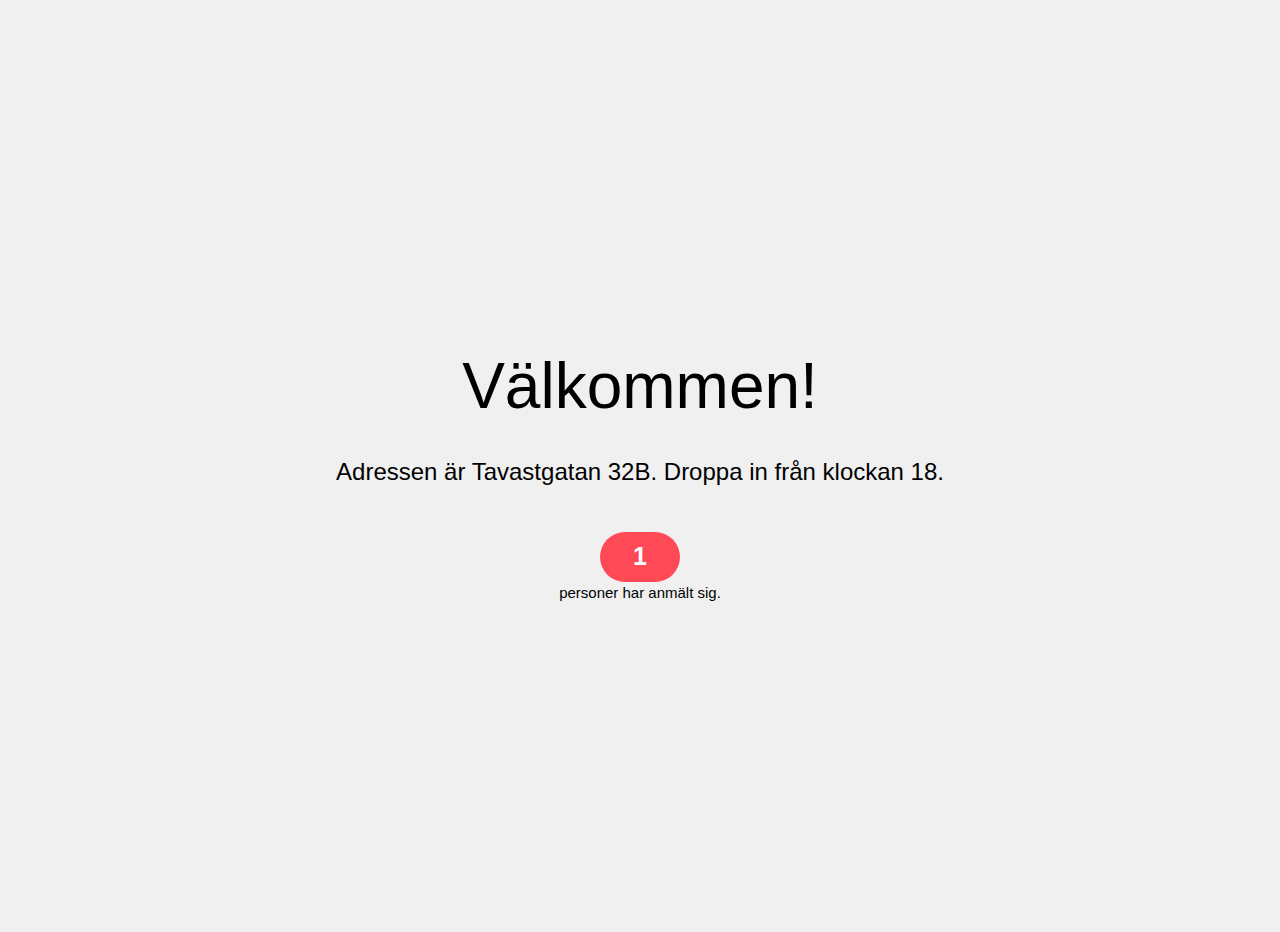
==== party.html @ 0ee54b2d "final" ====
<!DOCTYPE html>
<html lang="en">

<head>
  <title>Fest i Skata på FREDAG</title>
  <meta charset="utf-8">
  <meta name="viewport" content="width=device-width, initial-scale=1">
  <meta name="author" content="Markus Bjorklund">
</head>
<script defer src="party.js"></script>
<link rel="stylesheet" href="css/auto-darkmode.css">
<link rel="stylesheet" href="party.css" />
</head>

<body class="w3-margin">
  <h1 class="w3-jumbo">Välkommen!</h1>
  <h3 class="w3">Adressen är Tavastgatan 32B. Droppa in från klockan 18.</h3>
  <br />
  <div class="website-counter"></div>
  <div>personer har anmält sig.</div>
  <!--
  <button id="reset">Reset</button>
  -->
</body>

</html>
---- css/auto-darkmode.css ----
@import "w3.css";
body {
  color: black;
  background-color: hsl(0, 0%, 94%);
}

img {
  filter: grayscale(70%);
  opacity: 0.8;
}

@media (prefers-color-scheme: dark) {
  body {
    color: #dcdcdc;
    background-color: #151617;
  }

  img {
    filter: grayscale(100%);
    opacity: 0.8;
  }
}
---- party.css ----
/* Center child elements */
body,
.website-counter {
  display: flex;
  justify-content: center;
  align-items: center;
  flex-direction: column;
}

body {
  height: 100vh;
}

/* Styles for website counter container */
.website-counter {
  background-color: #ff4957;
  height: 50px;
  width: 80px;
  color: white;
  border-radius: 30px;
  font-weight: 700;
  font-size: 25px;
  margin-top: 10px;
}

/* Styles for reset button */
#reset {
  margin-top: 20px;
  background-color: #008cba;
  cursor: pointer;
  font-size: 18px;
  padding: 8px 20px;
  color: white;
  border: 0;
}
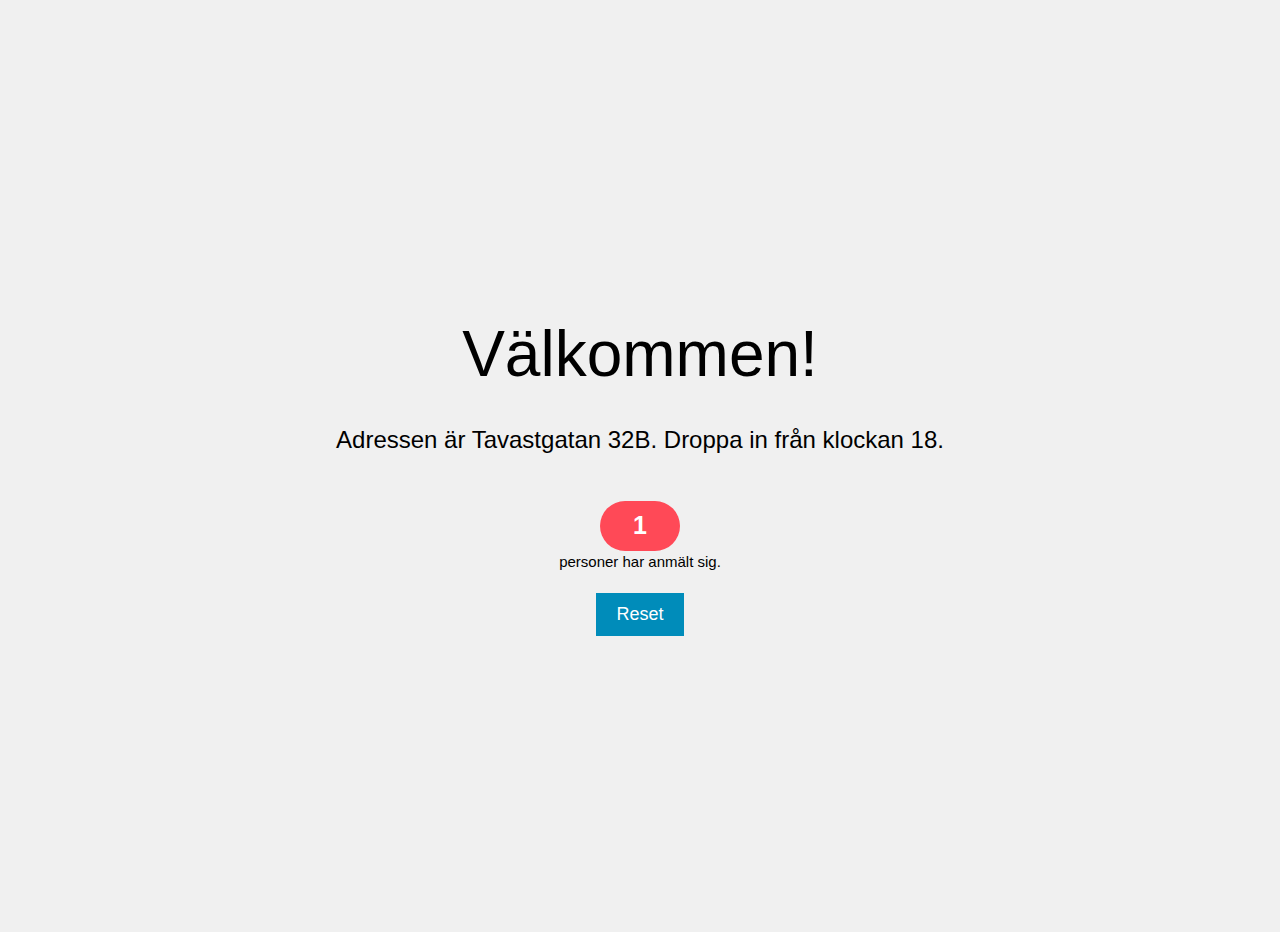
==== commit 0f46a587: "final" ====
--- a/party.html
+++ b/party.html
@@ -14,13 +14,13 @@
 
 <body class="w3-margin">
   <h1 class="w3-jumbo">Välkommen!</h1>
-  <h3 class="w3">Adressen är Tavastgatan 32B. Droppa in från klockan 18.</h3>
+  <h3>Adressen är Tavastgatan 32B. Droppa in från klockan 18.</h3>
   <br />
   <div class="website-counter"></div>
   <div>personer har anmält sig.</div>
-  <!--
+  
   <button id="reset">Reset</button>
-  -->
+  
 </body>
 
 </html>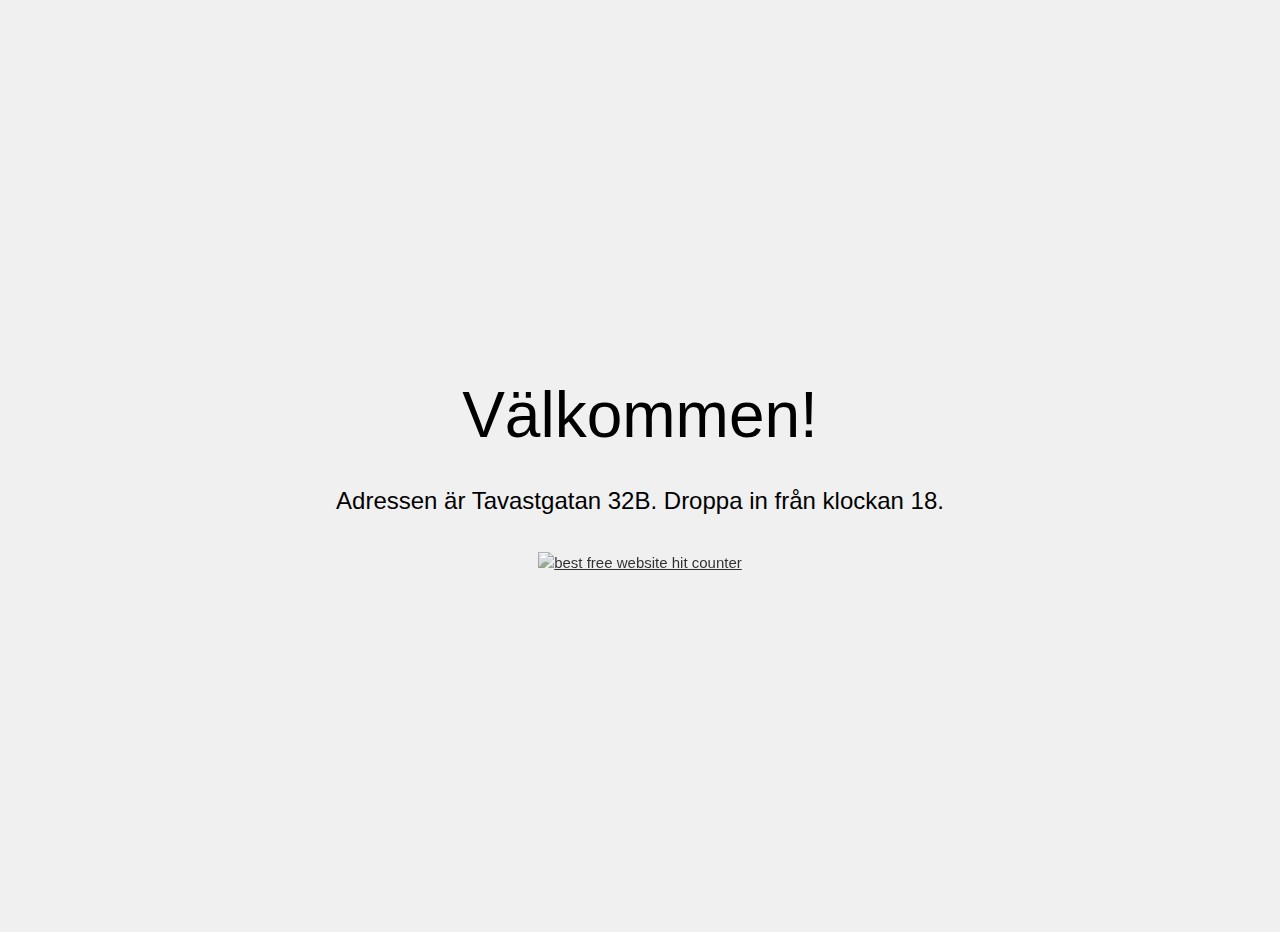
==== commit b3a15f19: "final" ====
--- a/party.html
+++ b/party.html
@@ -16,11 +16,9 @@
   <h1 class="w3-jumbo">Välkommen!</h1>
   <h3>Adressen är Tavastgatan 32B. Droppa in från klockan 18.</h3>
   <br />
-  <div class="website-counter"></div>
-  <div>personer har anmält sig.</div>
-  
-  <button id="reset">Reset</button>
-  
+  <!-- Start of CuterCounter Code -->
+  <a href="https://www.cutercounter.com/" target="_blank"><img src="https://www.cutercounter.com/hits.php?id=hruxnaqok&nd=3&style=3" border="0" alt="best free website hit counter"></a>
+  <!-- End of CuterCounter Code -->
 </body>
 
 </html>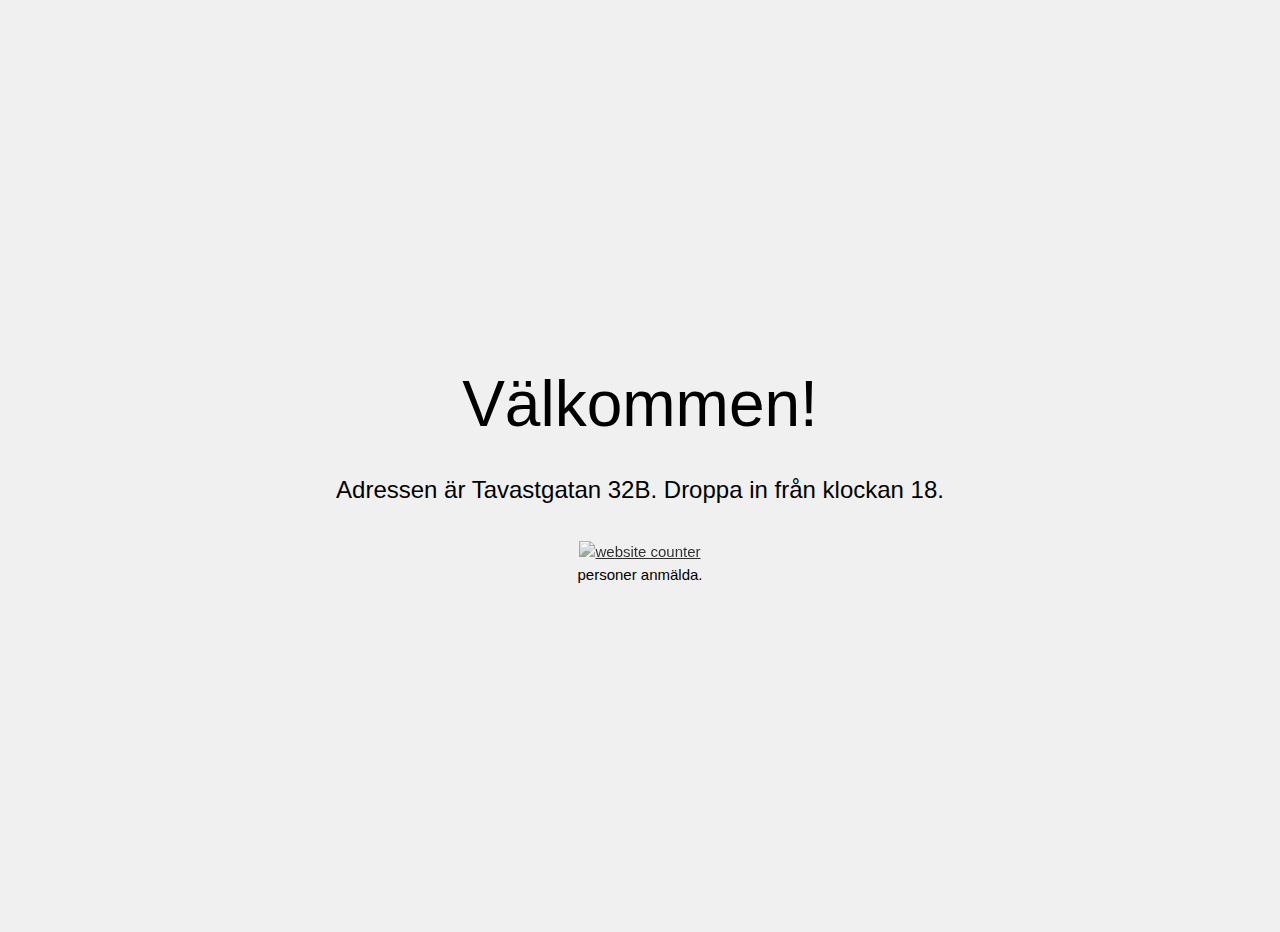
==== commit d7e3ddcb: "final" ====
--- a/party.html
+++ b/party.html
@@ -17,8 +17,10 @@
   <h3>Adressen är Tavastgatan 32B. Droppa in från klockan 18.</h3>
   <br />
   <!-- Start of CuterCounter Code -->
-  <a href="https://www.cutercounter.com/" target="_blank"><img src="https://www.cutercounter.com/hits.php?id=hruxnaqok&nd=3&style=3" border="0" alt="best free website hit counter"></a>
+  <a href="https://www.cutercounter.com/" target="_blank"><img
+      src="https://www.cutercounter.com/hits.php?id=hvvxnacxn&nd=2&style=4" border="0" alt="website counter"></a>
   <!-- End of CuterCounter Code -->
+  <div>personer anmälda.</div>
 </body>
 
 </html>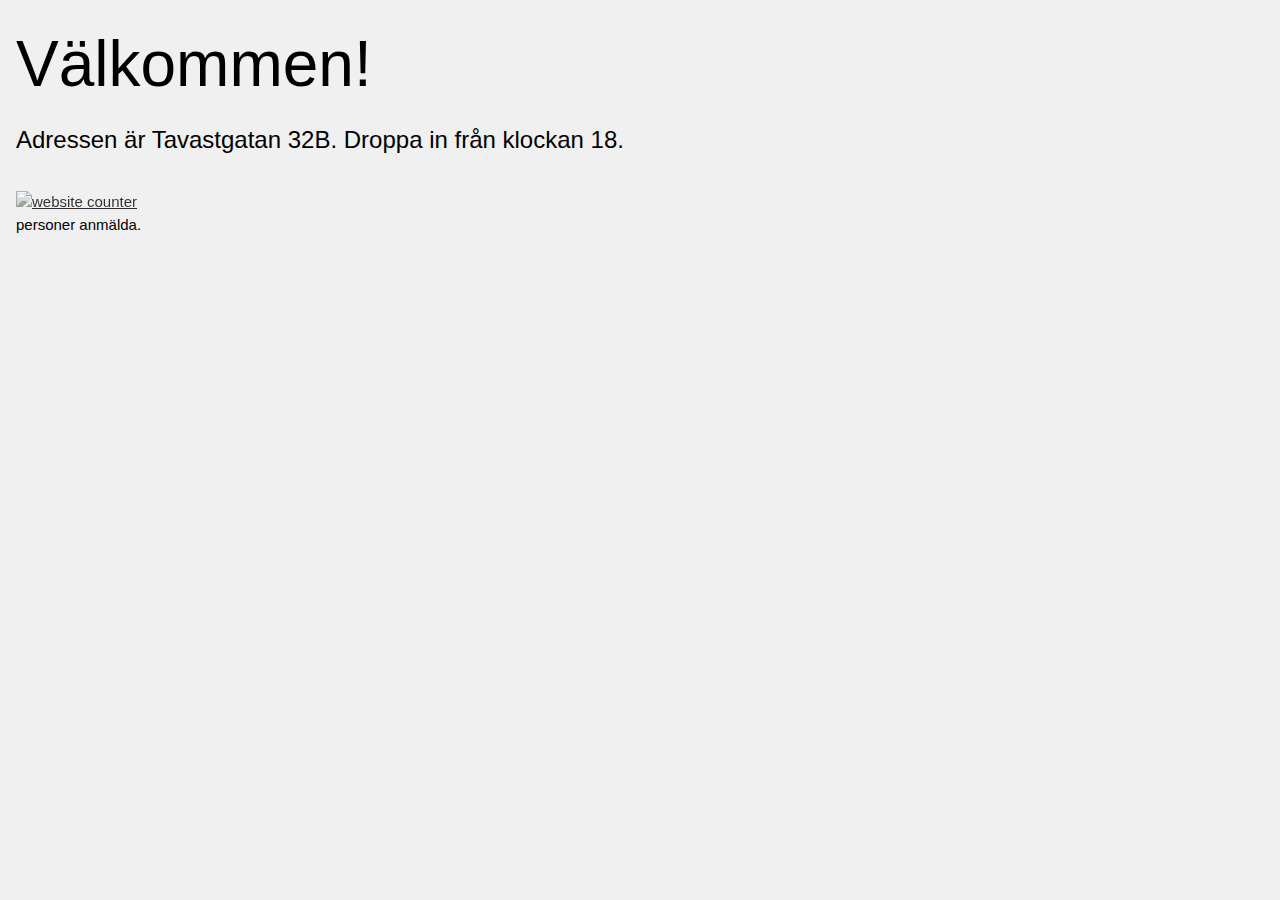
==== commit cfb49f76: "final" ====
--- a/party.html
+++ b/party.html
@@ -9,7 +9,6 @@
 </head>
 <script defer src="party.js"></script>
 <link rel="stylesheet" href="css/auto-darkmode.css">
-<link rel="stylesheet" href="party.css" />
 </head>
 
 <body class="w3-margin">
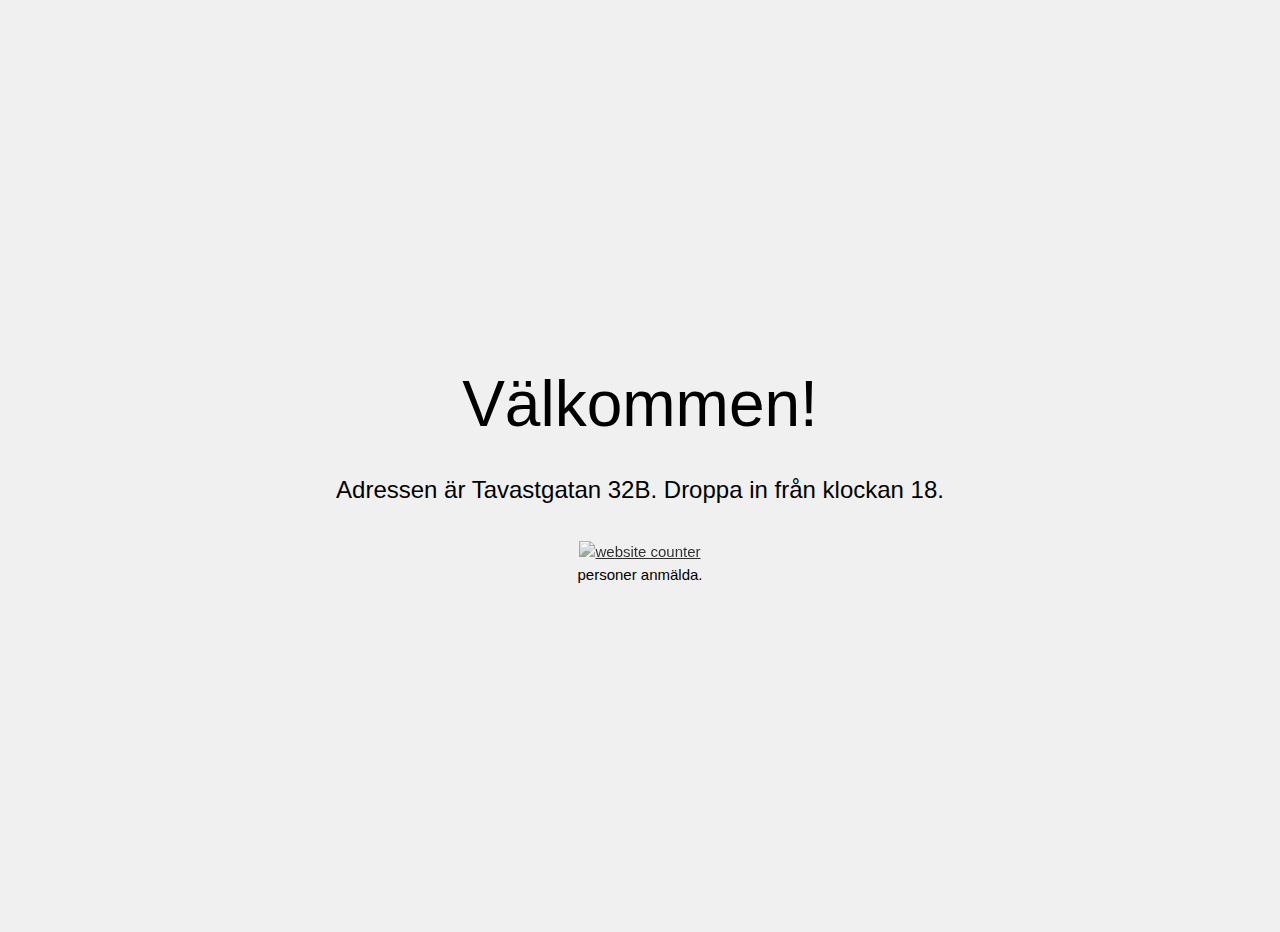
==== commit 34422ea6: "final" ====
--- a/party.html
+++ b/party.html
@@ -9,6 +9,7 @@
 </head>
 <script defer src="party.js"></script>
 <link rel="stylesheet" href="css/auto-darkmode.css">
+<link rel="stylesheet" href="party.css" />
 </head>
 
 <body class="w3-margin">
--- a/party.css
+++ b/party.css
@@ -0,0 +1,35 @@
+/* Center child elements */
+body,
+.website-counter {
+  display: flex;
+  justify-content: center;
+  align-items: center;
+  flex-direction: column;
+}
+
+body {
+  height: 100vh;
+}
+
+/* Styles for website counter container */
+.website-counter {
+  background-color: #ff4957;
+  height: 50px;
+  width: 80px;
+  color: white;
+  border-radius: 30px;
+  font-weight: 700;
+  font-size: 25px;
+  margin-top: 10px;
+}
+
+/* Styles for reset button */
+#reset {
+  margin-top: 20px;
+  background-color: #008cba;
+  cursor: pointer;
+  font-size: 18px;
+  padding: 8px 20px;
+  color: white;
+  border: 0;
+}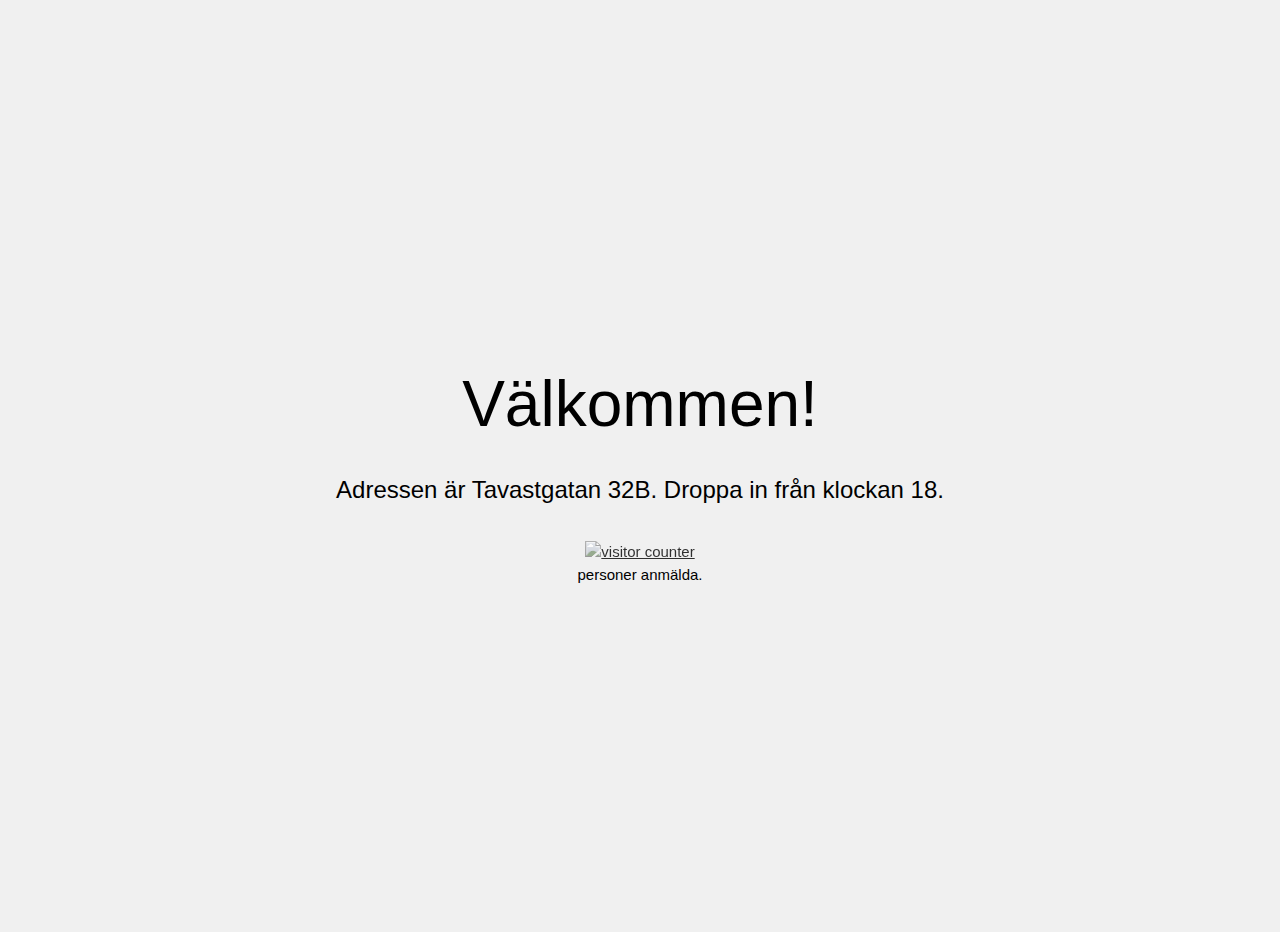
==== commit 0428fc4e: "counter reset to zero" ====
--- a/party.html
+++ b/party.html
@@ -18,7 +18,7 @@
   <br />
   <!-- Start of CuterCounter Code -->
   <a href="https://www.cutercounter.com/" target="_blank"><img
-      src="https://www.cutercounter.com/hits.php?id=hvvxnacxn&nd=2&style=4" border="0" alt="website counter"></a>
+      src="https://www.cutercounter.com/hits.php?id=hrxnacxo&nd=2&style=4" border="0" alt="visitor counter"></a>
   <!-- End of CuterCounter Code -->
   <div>personer anmälda.</div>
 </body>
